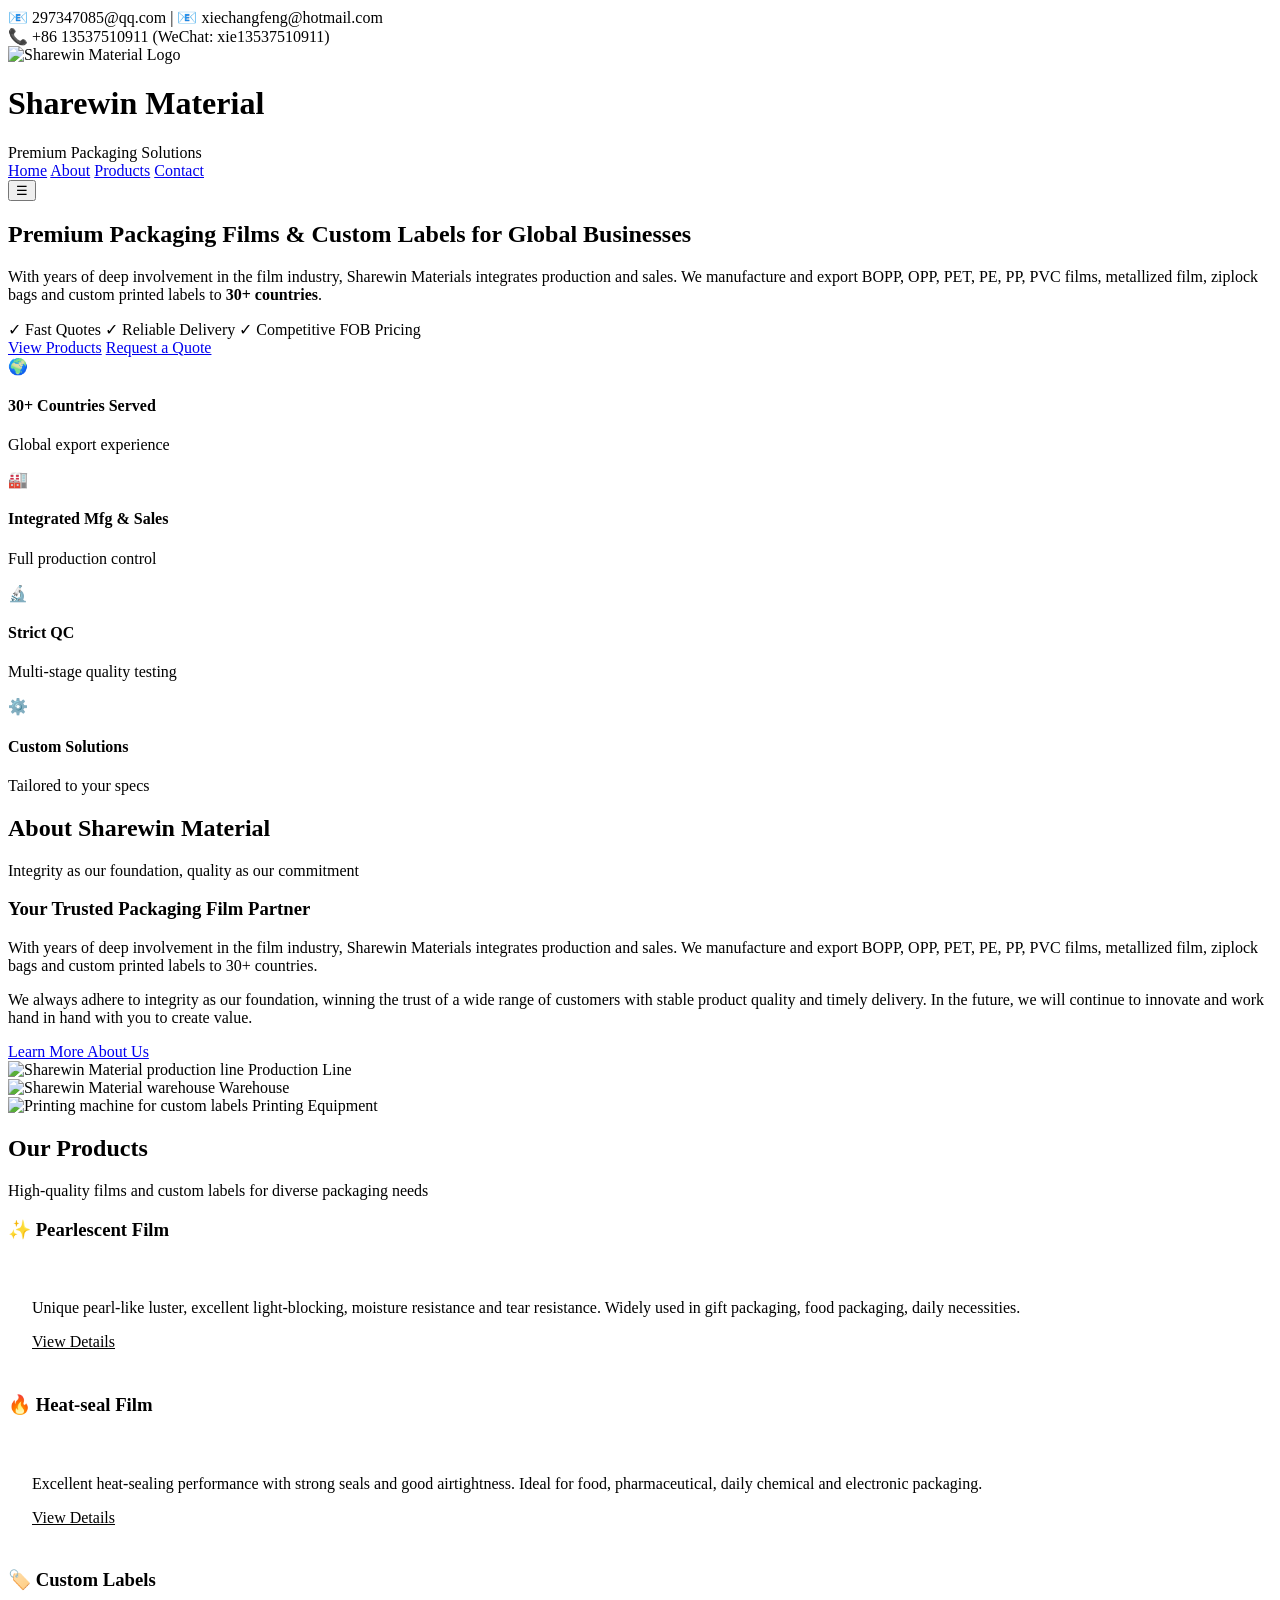
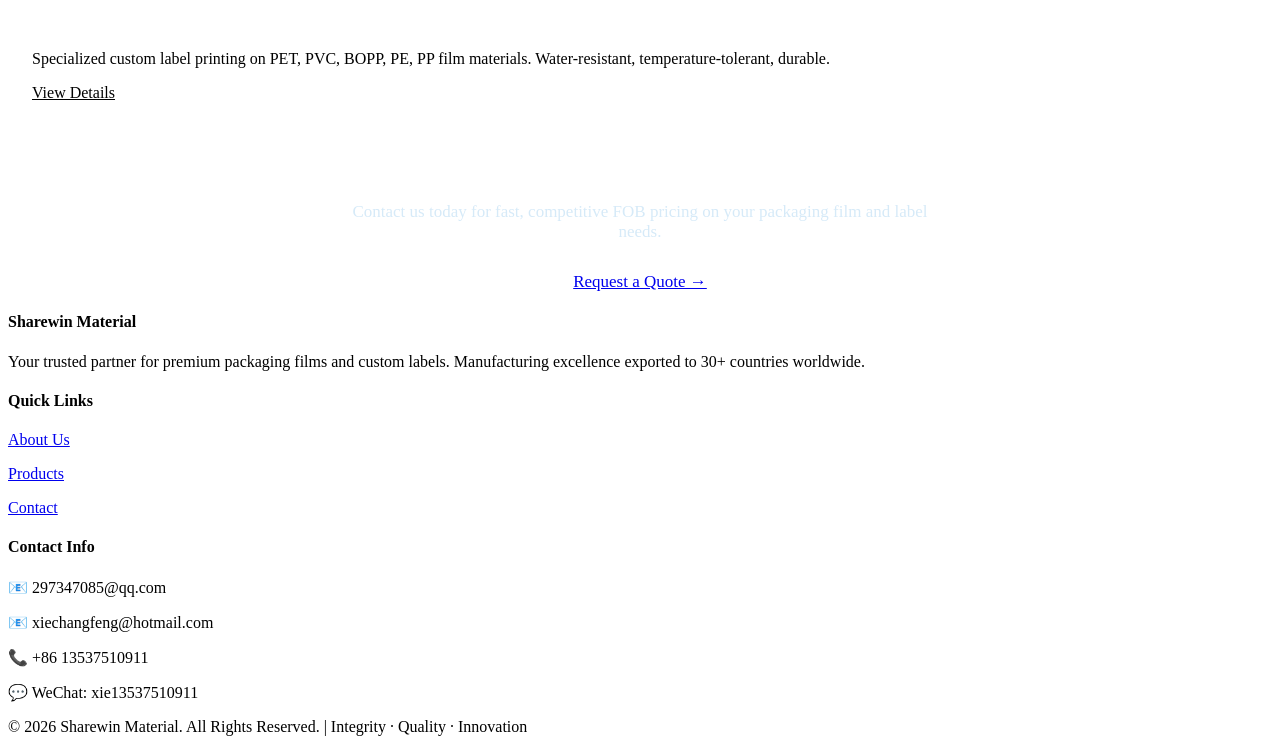
==== index.html @ 736693bd "Add files via upload" ====
<!DOCTYPE html>
<html lang="en">
<head>
  <meta charset="UTF-8">
  <meta name="viewport" content="width=device-width, initial-scale=1.0">
  <meta name="description" content="Sharewin Material - Leading manufacturer and exporter of BOPP, OPP, PET, PE, PP, PVC films, metallized film, ziplock bags and custom printed labels. Trusted by 30+ countries worldwide.">
  <meta name="keywords" content="BOPP film, OPP film, PET film, PE film, PP film, PVC film, metallized film, ziplock bags, custom printed labels, packaging materials, China manufacturer">
  <meta name="author" content="Sharewin Material">
  <meta property="og:title" content="Sharewin Material - Premium Packaging Films & Custom Labels">
  <meta property="og:description" content="Manufacturer & exporter of high-quality packaging films and custom labels to 30+ countries. Fast quotes, reliable delivery, competitive FOB pricing.">
  <meta property="og:type" content="website">
  <meta property="og:url" content="https://sharewinmaterial.com">
  <link rel="canonical" href="https://sharewinmaterial.com">
  <title>Sharewin Material - Premium Packaging Films & Custom Labels Manufacturer</title>
  <link rel="stylesheet" href="css/style.css">
  <link rel="icon" type="image/svg+xml" href="images/favicon.svg">
</head>
<body>

  <!-- Top Bar -->
  <div class="top-bar">
    <div class="container">
      <div>
        <span>📧 297347085@qq.com | 📧 xiechangfeng@hotmail.com</span>
      </div>
      <div>
        <span>📞 +86 13537510911 (WeChat: xie13537510911)</span>
      </div>
    </div>
  </div>

  <!-- Header -->
  <header class="header">
    <div class="container">
      <div class="logo">
        <img src="images/logo.svg" alt="Sharewin Material Logo">
        <div class="logo-text">
          <h1>Sharewin Material</h1>
          <span>Premium Packaging Solutions</span>
        </div>
      </div>
      <nav class="nav" id="nav">
        <a href="index.html" class="active">Home</a>
        <a href="about.html">About</a>
        <a href="products.html">Products</a>
        <a href="contact.html">Contact</a>
      </nav>
      <button class="nav-toggle" id="navToggle" aria-label="Toggle navigation">☰</button>
    </div>
  </header>

  <!-- Hero -->
  <section class="hero">
    <div class="container">
      <div class="hero-content">
        <h2>Premium Packaging Films & Custom Labels for Global Businesses</h2>
        <p>With years of deep involvement in the film industry, Sharewin Materials integrates production and sales. We manufacture and export BOPP, OPP, PET, PE, PP, PVC films, metallized film, ziplock bags and custom printed labels to <strong>30+ countries</strong>.</p>
        <div class="hero-badges">
          <span class="hero-badge">✓ Fast Quotes</span>
          <span class="hero-badge">✓ Reliable Delivery</span>
          <span class="hero-badge">✓ Competitive FOB Pricing</span>
        </div>
        <div class="hero-buttons">
          <a href="products.html" class="btn btn-primary">View Products</a>
          <a href="contact.html" class="btn btn-outline">Request a Quote</a>
        </div>
      </div>
    </div>
  </section>

  <!-- Features Bar -->
  <section class="features-bar">
    <div class="container">
      <div class="features-grid">
        <div class="feature-item">
          <div class="icon">🌍</div>
          <h4>30+ Countries Served</h4>
          <p>Global export experience</p>
        </div>
        <div class="feature-item">
          <div class="icon">🏭</div>
          <h4>Integrated Mfg & Sales</h4>
          <p>Full production control</p>
        </div>
        <div class="feature-item">
          <div class="icon">🔬</div>
          <h4>Strict QC</h4>
          <p>Multi-stage quality testing</p>
        </div>
        <div class="feature-item">
          <div class="icon">⚙️</div>
          <h4>Custom Solutions</h4>
          <p>Tailored to your specs</p>
        </div>
      </div>
    </div>
  </section>

  <!-- About Preview -->
  <section class="section">
    <div class="container">
      <div class="section-header">
        <h2>About Sharewin Material</h2>
        <div class="divider"></div>
        <p>Integrity as our foundation, quality as our commitment</p>
      </div>
      <div class="about-grid">
        <div class="about-text">
          <h3>Your Trusted Packaging Film Partner</h3>
          <p>With years of deep involvement in the film industry, Sharewin Materials integrates production and sales. We manufacture and export BOPP, OPP, PET, PE, PP, PVC films, metallized film, ziplock bags and custom printed labels to 30+ countries.</p>
          <p>We always adhere to integrity as our foundation, winning the trust of a wide range of customers with stable product quality and timely delivery. In the future, we will continue to innovate and work hand in hand with you to create value.</p>
          <a href="about.html" class="btn btn-primary" style="margin-top: 16px;">Learn More About Us</a>
        </div>
        <div class="about-images">
          <div class="about-img-wrap tall">
            <img src="images/factory-production-line-2.webp" alt="Sharewin Material production line" loading="lazy">
            <span class="img-caption">Production Line</span>
          </div>
          <div class="about-img-wrap">
            <img src="images/factory-warehouse.webp" alt="Sharewin Material warehouse" loading="lazy">
            <span class="img-caption">Warehouse</span>
          </div>
          <div class="about-img-wrap">
            <img src="images/printed-label-machine.webp" alt="Printing machine for custom labels" loading="lazy">
            <span class="img-caption">Printing Equipment</span>
          </div>
        </div>
      </div>
    </div>
  </section>

  <!-- Products Preview -->
  <section class="section section-alt">
    <div class="container">
      <div class="section-header">
        <h2>Our Products</h2>
        <div class="divider"></div>
        <p>High-quality films and custom labels for diverse packaging needs</p>
      </div>
      <div class="about-grid" style="grid-template-columns: repeat(3, 1fr); gap: 24px;">
        <div class="product-card" style="margin-bottom: 0;">
          <div class="product-card-header" style="cursor: default;">
            <h3>✨ Pearlescent Film</h3>
          </div>
          <div class="product-card-body" style="padding: 24px; max-height: none;">
            <p class="product-description">Unique pearl-like luster, excellent light-blocking, moisture resistance and tear resistance. Widely used in gift packaging, food packaging, daily necessities.</p>
            <a href="products.html#pearlescent" class="btn btn-outline" style="border-color: var(--color-primary); color: var(--color-primary);">View Details</a>
          </div>
        </div>
        <div class="product-card" style="margin-bottom: 0;">
          <div class="product-card-header" style="cursor: default;">
            <h3>🔥 Heat-seal Film</h3>
          </div>
          <div class="product-card-body" style="padding: 24px; max-height: none;">
            <p class="product-description">Excellent heat-sealing performance with strong seals and good airtightness. Ideal for food, pharmaceutical, daily chemical and electronic packaging.</p>
            <a href="products.html#heatseal" class="btn btn-outline" style="border-color: var(--color-primary); color: var(--color-primary);">View Details</a>
          </div>
        </div>
        <div class="product-card" style="margin-bottom: 0;">
          <div class="product-card-header" style="cursor: default;">
            <h3>🏷️ Custom Labels</h3>
          </div>
          <div class="product-card-body" style="padding: 24px; max-height: none;">
            <p class="product-description">Specialized custom label printing on PET, PVC, BOPP, PE, PP film materials. Water-resistant, temperature-tolerant, durable.</p>
            <a href="products.html#labels" class="btn btn-outline" style="border-color: var(--color-primary); color: var(--color-primary);">View Details</a>
          </div>
        </div>
      </div>
    </div>
  </section>

  <!-- CTA Section -->
  <section class="section" style="background: var(--color-primary); color: #fff; text-align: center;">
    <div class="container">
      <h2 style="color: #fff; font-size: 30px; margin-bottom: 16px;">Ready to Get a Quote?</h2>
      <p style="font-size: 17px; color: #d6eaf8; margin-bottom: 30px; max-width: 600px; margin-left: auto; margin-right: auto;">Contact us today for fast, competitive FOB pricing on your packaging film and label needs.</p>
      <a href="contact.html" class="btn btn-primary" style="background: var(--color-accent); font-size: 17px; padding: 16px 40px;">Request a Quote →</a>
    </div>
  </section>

  <!-- Footer -->
  <footer class="footer">
    <div class="container">
      <div>
        <h4>Sharewin Material</h4>
        <p>Your trusted partner for premium packaging films and custom labels. Manufacturing excellence exported to 30+ countries worldwide.</p>
      </div>
      <div>
        <h4>Quick Links</h4>
        <p><a href="about.html">About Us</a></p>
        <p><a href="products.html">Products</a></p>
        <p><a href="contact.html">Contact</a></p>
      </div>
      <div>
        <h4>Contact Info</h4>
        <p>📧 297347085@qq.com</p>
        <p>📧 xiechangfeng@hotmail.com</p>
        <p>📞 +86 13537510911</p>
        <p>💬 WeChat: xie13537510911</p>
      </div>
      <div class="footer-bottom">
        <p>&copy; 2026 Sharewin Material. All Rights Reserved. | Integrity · Quality · Innovation</p>
      </div>
    </div>
  </footer>

  <script>
    // Mobile nav toggle
    document.getElementById('navToggle').addEventListener('click', function() {
      document.getElementById('nav').classList.toggle('open');
    });
  </script>
</body>
</html>
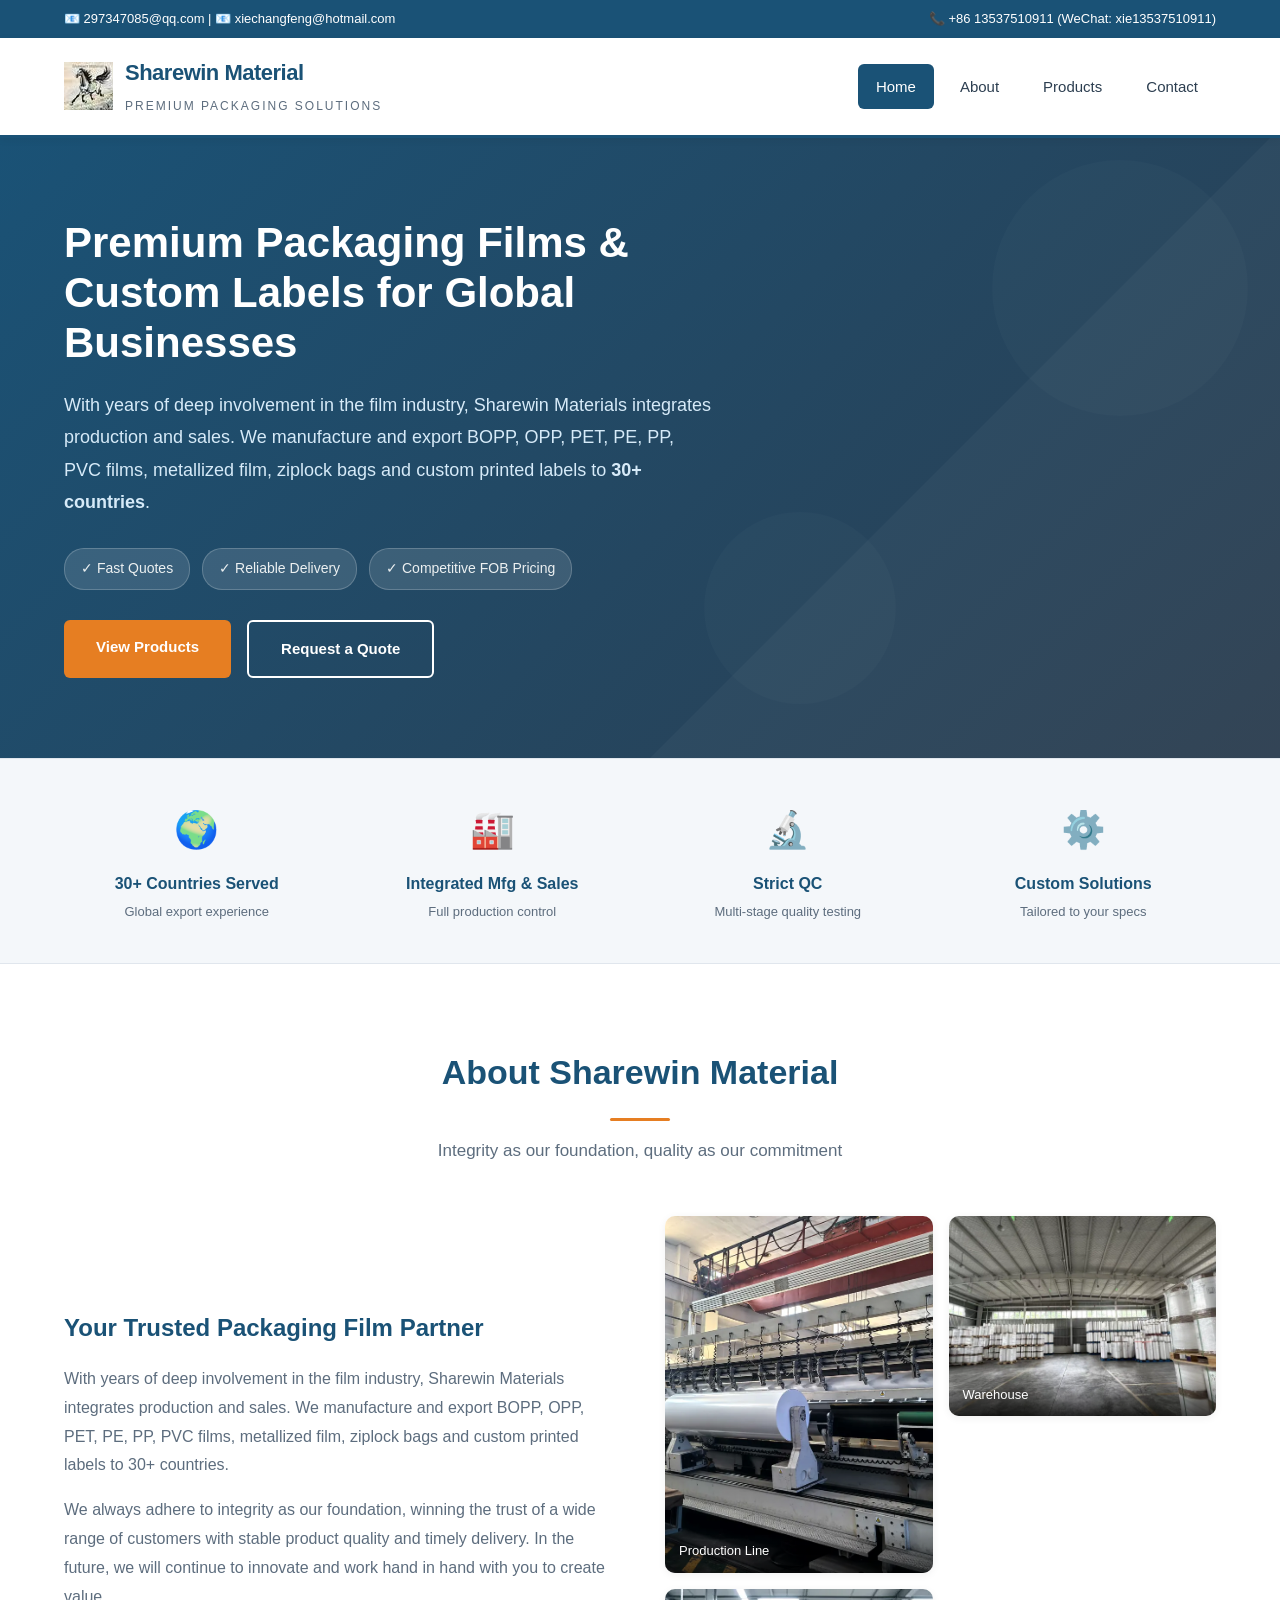
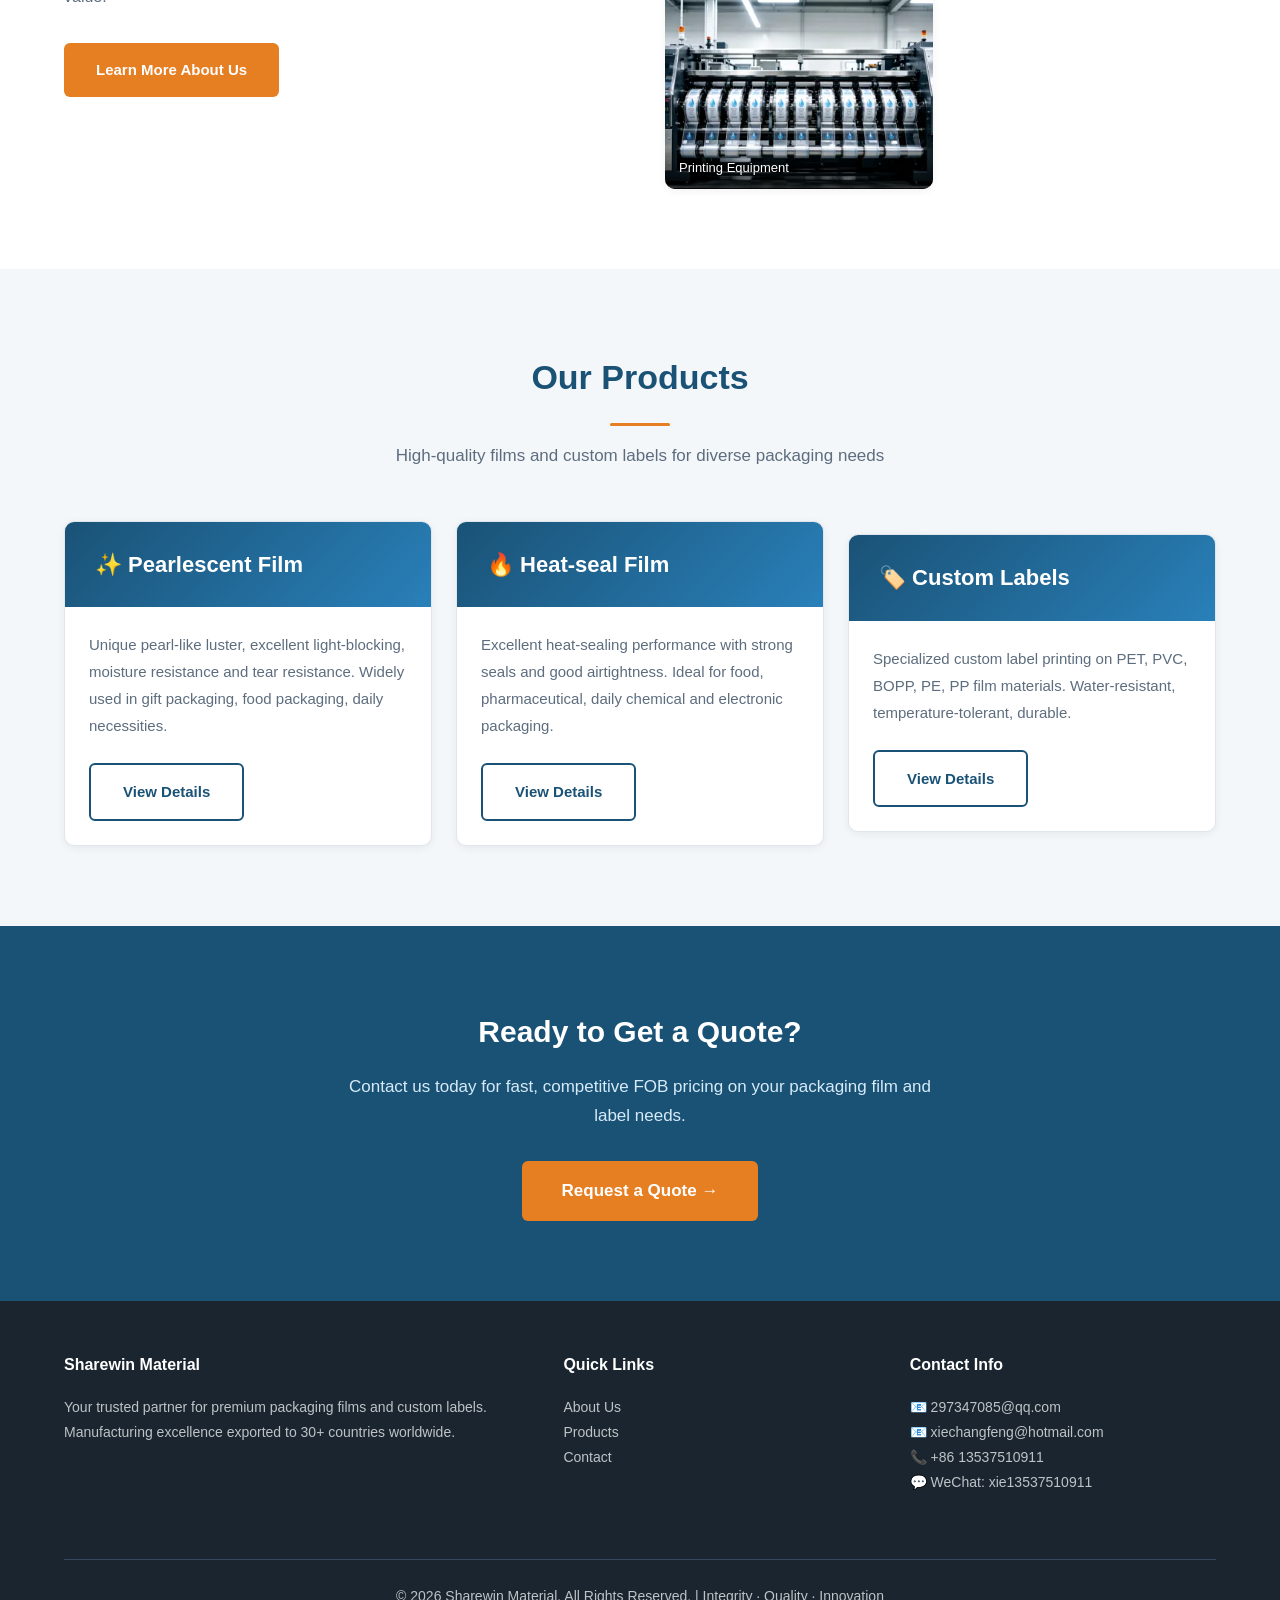
==== commit d141974e: "Add files via upload" ====
--- a/index.html
+++ b/index.html
@@ -33,12 +33,16 @@
   <header class="header">
     <div class="container">
       <div class="logo">
-        <img src="images/logo.svg" alt="Sharewin Material Logo">
-        <div class="logo-text">
-          <h1>Sharewin Material</h1>
-          <span>Premium Packaging Solutions</span>
-        </div>
-      </div>
+  <picture>
+    <source media="(max-width: 768px)" srcset="images/logo-nav-mobile.webp" type="image/webp">
+    <img src="images/logo-nav.webp" alt="Sharewin Material" class="logo-img"
+         width="49" height="48" loading="eager" fetchpriority="high">
+  </picture>
+  <div class="logo-text">
+    <h1>Sharewin Material</h1>
+    <span>Premium Packaging Solutions</span>
+  </div>
+</div>
       <nav class="nav" id="nav">
         <a href="index.html" class="active">Home</a>
         <a href="about.html">About</a>
--- a/css/style.css
+++ b/css/style.css
@@ -0,0 +1,978 @@
+/* ============================================
+   Sharewin Material - Corporate B2B Style
+   ============================================ */
+
+/* --- Reset & Base --- */
+*,
+*::before,
+*::after {
+  margin: 0;
+  padding: 0;
+  box-sizing: border-box;
+}
+
+:root {
+  --color-primary: #1a5276;
+  --color-primary-light: #2980b9;
+  --color-accent: #e67e22;
+  --color-accent-hover: #d35400;
+  --color-bg: #ffffff;
+  --color-bg-alt: #f4f7fa;
+  --color-text: #2c3e50;
+  --color-text-light: #5d6d7e;
+  --color-border: #e0e6ed;
+  --shadow-sm: 0 2px 8px rgba(0, 0, 0, 0.06);
+  --shadow-md: 0 4px 16px rgba(0, 0, 0, 0.1);
+  --shadow-lg: 0 8px 30px rgba(0, 0, 0, 0.12);
+  --radius: 6px;
+  --radius-lg: 10px;
+  --max-width: 1200px;
+  --transition: all 0.3s ease;
+}
+
+html {
+  scroll-behavior: smooth;
+  scroll-padding-top: 80px;
+}
+
+body {
+  font-family: 'Segoe UI', 'Helvetica Neue', Arial, sans-serif;
+  font-size: 16px;
+  line-height: 1.7;
+  color: var(--color-text);
+  background: var(--color-bg);
+  -webkit-font-smoothing: antialiased;
+}
+
+a {
+  color: var(--color-primary-light);
+  text-decoration: none;
+  transition: var(--transition);
+}
+
+a:hover {
+  color: var(--color-accent);
+}
+
+img {
+  max-width: 100%;
+  height: auto;
+  display: block;
+}
+
+.container {
+  max-width: var(--max-width);
+  margin: 0 auto;
+  padding: 0 24px;
+}
+
+/* --- Top Bar --- */
+.top-bar {
+  background: var(--color-primary);
+  color: #fff;
+  font-size: 13px;
+  padding: 8px 0;
+}
+
+.top-bar .container {
+  display: flex;
+  justify-content: space-between;
+  align-items: center;
+  flex-wrap: wrap;
+  gap: 10px;
+}
+
+.top-bar a {
+  color: #d6eaf8;
+}
+
+.top-bar a:hover {
+  color: #fff;
+}
+
+.top-bar i {
+  margin-right: 5px;
+}
+
+/* --- Header / Nav --- */
+.header {
+  background: #fff;
+  box-shadow: var(--shadow-sm);
+  position: sticky;
+  top: 0;
+  z-index: 1000;
+  border-bottom: 3px solid var(--color-primary);
+}
+
+.header .container {
+  display: flex;
+  justify-content: space-between;
+  align-items: center;
+  padding: 16px 24px;
+}
+
+.logo {
+  display: flex;
+  align-items: center;
+  gap: 12px;
+}
+
+.logo-img {
+  height: 48px;
+  width: auto;
+  display: block;
+}
+
+@media (max-width: 768px) {
+  .logo-img {
+    height: 38px;
+  }
+}
+.logo-text h1 {
+  font-size: 22px;
+  font-weight: 700;
+  color: var(--color-primary);
+  letter-spacing: -0.5px;
+}
+
+.logo-text span {
+  font-size: 12px;
+  color: var(--color-text-light);
+  text-transform: uppercase;
+  letter-spacing: 2px;
+}
+
+.nav {
+  display: flex;
+  gap: 8px;
+  align-items: center;
+}
+
+.nav a {
+  padding: 10px 18px;
+  border-radius: var(--radius);
+  font-weight: 500;
+  font-size: 15px;
+  color: var(--color-text);
+  transition: var(--transition);
+}
+
+.nav a:hover,
+.nav a.active {
+  background: var(--color-primary);
+  color: #fff;
+}
+
+.nav-toggle {
+  display: none;
+  background: none;
+  border: none;
+  font-size: 28px;
+  color: var(--color-primary);
+  cursor: pointer;
+  padding: 5px;
+}
+
+/* --- Hero Section --- */
+.hero {
+  position: relative;
+  background: linear-gradient(135deg, var(--color-primary) 0%, #2c3e50 100%);
+  color: #fff;
+  padding: 80px 0;
+  overflow: hidden;
+}
+
+.hero::before {
+  content: '';
+  position: absolute;
+  top: 0;
+  right: 0;
+  width: 50%;
+  height: 100%;
+  background: url('data:image/svg+xml,<svg xmlns="http://www.w3.org/2000/svg" viewBox="0 0 400 400"><polygon fill="%23ffffff08" points="0,400 400,0 400,400"/><circle cx="300" cy="100" r="80" fill="%23ffffff05"/><circle cx="100" cy="300" r="60" fill="%23ffffff05"/></svg>') no-repeat center;
+  background-size: cover;
+}
+
+.hero .container {
+  position: relative;
+  z-index: 1;
+}
+
+.hero-content {
+  max-width: 650px;
+}
+
+.hero h2 {
+  font-size: 42px;
+  font-weight: 700;
+  line-height: 1.2;
+  margin-bottom: 20px;
+}
+
+.hero p {
+  font-size: 18px;
+  color: #d6eaf8;
+  margin-bottom: 30px;
+  line-height: 1.8;
+}
+
+.hero-badges {
+  display: flex;
+  gap: 12px;
+  flex-wrap: wrap;
+  margin-bottom: 30px;
+}
+
+.hero-badge {
+  background: rgba(255, 255, 255, 0.12);
+  border: 1px solid rgba(255, 255, 255, 0.2);
+  padding: 8px 16px;
+  border-radius: 20px;
+  font-size: 14px;
+  color: #ecf0f1;
+}
+
+.btn {
+  display: inline-block;
+  padding: 14px 32px;
+  border-radius: var(--radius);
+  font-weight: 600;
+  font-size: 15px;
+  transition: var(--transition);
+  border: none;
+  cursor: pointer;
+  text-align: center;
+}
+
+.btn-primary {
+  background: var(--color-accent);
+  color: #fff;
+}
+
+.btn-primary:hover {
+  background: var(--color-accent-hover);
+  color: #fff;
+  transform: translateY(-2px);
+  box-shadow: var(--shadow-md);
+}
+
+.btn-outline {
+  background: transparent;
+  border: 2px solid #fff;
+  color: #fff;
+}
+
+.btn-outline:hover {
+  background: #fff;
+  color: var(--color-primary);
+}
+
+.hero-buttons {
+  display: flex;
+  gap: 16px;
+  flex-wrap: wrap;
+}
+
+/* --- Section Common --- */
+.section {
+  padding: 80px 0;
+}
+
+.section-alt {
+  background: var(--color-bg-alt);
+}
+
+.section-header {
+  text-align: center;
+  margin-bottom: 50px;
+}
+
+.section-header h2 {
+  font-size: 34px;
+  font-weight: 700;
+  color: var(--color-primary);
+  margin-bottom: 12px;
+}
+
+.section-header p {
+  font-size: 17px;
+  color: var(--color-text-light);
+  max-width: 600px;
+  margin: 0 auto;
+}
+
+.section-header .divider {
+  width: 60px;
+  height: 3px;
+  background: var(--color-accent);
+  margin: 16px auto;
+  border-radius: 2px;
+}
+
+/* --- About Page --- */
+.about-grid {
+  display: grid;
+  grid-template-columns: 1fr 1fr;
+  gap: 50px;
+  align-items: center;
+}
+
+.about-text h3 {
+  font-size: 24px;
+  color: var(--color-primary);
+  margin-bottom: 16px;
+}
+
+.about-text p {
+  margin-bottom: 16px;
+  color: var(--color-text-light);
+  font-size: 16px;
+  line-height: 1.8;
+}
+
+.about-stats {
+  display: grid;
+  grid-template-columns: repeat(3, 1fr);
+  gap: 20px;
+  margin-top: 30px;
+}
+
+.stat-card {
+  text-align: center;
+  padding: 20px;
+  background: #fff;
+  border-radius: var(--radius-lg);
+  box-shadow: var(--shadow-sm);
+  border-top: 3px solid var(--color-accent);
+}
+
+.stat-card .number {
+  font-size: 32px;
+  font-weight: 700;
+  color: var(--color-primary);
+}
+
+.stat-card .label {
+  font-size: 13px;
+  color: var(--color-text-light);
+  margin-top: 4px;
+}
+
+.about-images {
+  display: grid;
+  grid-template-columns: 1fr 1fr;
+  gap: 16px;
+}
+
+.about-images .img-placeholder {
+  aspect-ratio: 4/3;
+  border-radius: var(--radius-lg);
+  overflow: hidden;
+  position: relative;
+  background: var(--color-bg-alt);
+  border: 2px dashed var(--color-border);
+  display: flex;
+  flex-direction: column;
+  align-items: center;
+  justify-content: center;
+  color: var(--color-text-light);
+  font-size: 14px;
+  transition: var(--transition);
+}
+
+.about-images .img-placeholder:hover {
+  border-color: var(--color-primary-light);
+  color: var(--color-primary);
+}
+
+.about-images .img-placeholder .icon {
+  font-size: 36px;
+  margin-bottom: 8px;
+  opacity: 0.5;
+}
+
+.about-images .img-placeholder.tall {
+  grid-row: span 2;
+  aspect-ratio: 3/4;
+}
+
+/* Real image wrappers (replacing placeholders) */
+.about-img-wrap {
+  position: relative;
+  border-radius: var(--radius-lg);
+  overflow: hidden;
+  box-shadow: var(--shadow-sm);
+  transition: var(--transition);
+  aspect-ratio: 4/3;
+}
+
+.about-img-wrap.tall {
+  aspect-ratio: 3/4;
+}
+
+.about-img-wrap img {
+  width: 100%;
+  height: 100%;
+  object-fit: cover;
+  display: block;
+  transition: transform 0.4s ease;
+}
+
+.about-img-wrap:hover img {
+  transform: scale(1.04);
+}
+
+.about-img-wrap .img-caption {
+  position: absolute;
+  bottom: 0;
+  left: 0;
+  right: 0;
+  padding: 10px 14px;
+  background: linear-gradient(to top, rgba(0,0,0,0.7), transparent);
+  color: #fff;
+  font-size: 13px;
+  font-weight: 500;
+}
+
+/* --- Products Page --- */
+.product-categories {
+  display: flex;
+  justify-content: center;
+  gap: 12px;
+  margin-bottom: 40px;
+  flex-wrap: wrap;
+}
+
+.cat-btn {
+  padding: 10px 24px;
+  border: 2px solid var(--color-border);
+  border-radius: 30px;
+  background: #fff;
+  font-size: 15px;
+  font-weight: 500;
+  color: var(--color-text);
+  cursor: pointer;
+  transition: var(--transition);
+}
+
+.cat-btn:hover,
+.cat-btn.active {
+  border-color: var(--color-primary);
+  background: var(--color-primary);
+  color: #fff;
+}
+
+.product-card {
+  background: #fff;
+  border-radius: var(--radius-lg);
+  box-shadow: var(--shadow-sm);
+  overflow: hidden;
+  margin-bottom: 30px;
+  transition: var(--transition);
+  border: 1px solid var(--color-border);
+}
+
+.product-card:hover {
+  box-shadow: var(--shadow-lg);
+  transform: translateY(-3px);
+}
+
+.product-card-header {
+  background: linear-gradient(135deg, var(--color-primary), var(--color-primary-light));
+  color: #fff;
+  padding: 24px 30px;
+  display: flex;
+  justify-content: space-between;
+  align-items: center;
+  cursor: pointer;
+}
+
+.product-card-header h3 {
+  font-size: 22px;
+  font-weight: 600;
+}
+
+.product-card-header .toggle-icon {
+  font-size: 24px;
+  transition: transform 0.3s;
+}
+
+.product-card.open .product-card-header .toggle-icon {
+  transform: rotate(180deg);
+}
+
+.product-card-body {
+  padding: 0;
+  max-height: 0;
+  overflow: hidden;
+  transition: max-height 0.4s ease, padding 0.4s ease;
+}
+
+.product-card.open .product-card-body {
+  padding: 30px;
+  max-height: 2000px;
+}
+
+.product-description {
+  font-size: 15px;
+  color: var(--color-text-light);
+  line-height: 1.8;
+  margin-bottom: 24px;
+}
+
+.product-specs {
+  width: 100%;
+  border-collapse: collapse;
+  margin-bottom: 20px;
+}
+
+.product-specs th,
+.product-specs td {
+  padding: 12px 16px;
+  text-align: left;
+  border-bottom: 1px solid var(--color-border);
+  font-size: 14px;
+}
+
+.product-specs th {
+  background: var(--color-bg-alt);
+  color: var(--color-primary);
+  font-weight: 600;
+  width: 40%;
+}
+
+.product-specs td {
+  color: var(--color-text);
+}
+
+.product-specs tr:last-child th,
+.product-specs tr:last-child td {
+  border-bottom: none;
+}
+
+.product-image-area {
+  background: var(--color-bg-alt);
+  border: 1px solid var(--color-border);
+  border-radius: var(--radius);
+  padding: 16px;
+  text-align: center;
+  color: var(--color-text-light);
+  margin-top: 16px;
+  overflow: hidden;
+}
+
+.product-image-area img {
+  width: 100%;
+  max-height: 400px;
+  object-fit: contain;
+  border-radius: 6px;
+  display: block;
+  margin: 0 auto;
+}
+
+.product-image-area .icon {
+  font-size: 40px;
+  margin-bottom: 10px;
+  opacity: 0.4;
+}
+
+/* --- Contact Page --- */
+.contact-grid {
+  display: grid;
+  grid-template-columns: 1fr 1.2fr;
+  gap: 50px;
+}
+
+.contact-info {
+  background: var(--color-primary);
+  color: #fff;
+  padding: 40px;
+  border-radius: var(--radius-lg);
+}
+
+.contact-info h3 {
+  font-size: 24px;
+  margin-bottom: 24px;
+  color: #fff;
+}
+
+.contact-item {
+  display: flex;
+  align-items: flex-start;
+  gap: 16px;
+  margin-bottom: 24px;
+}
+
+.contact-item .icon {
+  width: 44px;
+  height: 44px;
+  background: rgba(255, 255, 255, 0.12);
+  border-radius: 50%;
+  display: flex;
+  align-items: center;
+  justify-content: center;
+  font-size: 20px;
+  flex-shrink: 0;
+}
+
+.contact-item .label {
+  font-size: 12px;
+  text-transform: uppercase;
+  letter-spacing: 1px;
+  color: #aed6f1;
+  margin-bottom: 2px;
+}
+
+.contact-item .value {
+  font-size: 16px;
+  color: #fff;
+  font-weight: 500;
+}
+
+.contact-item a.value {
+  color: #d6eaf8;
+}
+
+.contact-item a.value:hover {
+  color: var(--color-accent);
+}
+
+/* --- Quote Form --- */
+.quote-form {
+  background: #fff;
+  padding: 40px;
+  border-radius: var(--radius-lg);
+  box-shadow: var(--shadow-md);
+  border: 1px solid var(--color-border);
+}
+
+.quote-form h3 {
+  font-size: 24px;
+  color: var(--color-primary);
+  margin-bottom: 8px;
+}
+
+.quote-form .form-subtitle {
+  color: var(--color-text-light);
+  margin-bottom: 28px;
+  font-size: 15px;
+}
+
+.form-row {
+  display: grid;
+  grid-template-columns: 1fr 1fr;
+  gap: 20px;
+  margin-bottom: 20px;
+}
+
+.form-group {
+  margin-bottom: 20px;
+}
+
+.form-group label {
+  display: block;
+  font-size: 14px;
+  font-weight: 600;
+  color: var(--color-text);
+  margin-bottom: 6px;
+}
+
+.form-group label .required {
+  color: #e74c3c;
+}
+
+.form-group input,
+.form-group select,
+.form-group textarea {
+  width: 100%;
+  padding: 12px 16px;
+  border: 1px solid var(--color-border);
+  border-radius: var(--radius);
+  font-size: 15px;
+  color: var(--color-text);
+  background: #fff;
+  transition: var(--transition);
+  font-family: inherit;
+}
+
+.form-group input:focus,
+.form-group select:focus,
+.form-group textarea:focus {
+  outline: none;
+  border-color: var(--color-primary-light);
+  box-shadow: 0 0 0 3px rgba(41, 128, 185, 0.1);
+}
+
+.form-group textarea {
+  resize: vertical;
+  min-height: 120px;
+}
+
+.form-group select {
+  appearance: none;
+  background-image: url("data:image/svg+xml,%3Csvg xmlns='http://www.w3.org/2000/svg' width='12' height='12' viewBox='0 0 12 12'%3E%3Cpath fill='%235d6d7e' d='M6 8L1 3h10z'/%3E%3C/svg%3E");
+  background-repeat: no-repeat;
+  background-position: right 16px center;
+  padding-right: 40px;
+}
+
+.form-submit {
+  width: 100%;
+  padding: 16px;
+  font-size: 16px;
+  margin-top: 10px;
+}
+
+.form-success {
+  display: none;
+  background: #d4efdf;
+  color: #1e8449;
+  padding: 16px 20px;
+  border-radius: var(--radius);
+  margin-bottom: 20px;
+  font-weight: 500;
+  border: 1px solid #a9dfbf;
+}
+
+/* --- Features Bar --- */
+.features-bar {
+  background: var(--color-bg-alt);
+  padding: 40px 0;
+  border-top: 1px solid var(--color-border);
+  border-bottom: 1px solid var(--color-border);
+}
+
+.features-grid {
+  display: grid;
+  grid-template-columns: repeat(4, 1fr);
+  gap: 30px;
+}
+
+.feature-item {
+  text-align: center;
+}
+
+.feature-item .icon {
+  font-size: 36px;
+  margin-bottom: 10px;
+}
+
+.feature-item h4 {
+  font-size: 16px;
+  color: var(--color-primary);
+  margin-bottom: 4px;
+}
+
+.feature-item p {
+  font-size: 13px;
+  color: var(--color-text-light);
+}
+
+/* --- Footer --- */
+.footer {
+  background: #1a252f;
+  color: #bdc3c7;
+  padding: 50px 0 20px;
+}
+
+.footer .container {
+  display: grid;
+  grid-template-columns: 1.5fr 1fr 1fr;
+  gap: 40px;
+}
+
+.footer h4 {
+  color: #fff;
+  font-size: 16px;
+  margin-bottom: 16px;
+}
+
+.footer p,
+.footer a {
+  font-size: 14px;
+  color: #bdc3c7;
+  line-height: 1.8;
+}
+
+.footer a:hover {
+  color: var(--color-accent);
+}
+
+.footer .footer-bottom {
+  grid-column: 1 / -1;
+  text-align: center;
+  padding-top: 24px;
+  margin-top: 24px;
+  border-top: 1px solid #34495e;
+  font-size: 13px;
+}
+
+/* --- SEO / Accessibility --- */
+.sr-only {
+  position: absolute;
+  width: 1px;
+  height: 1px;
+  padding: 0;
+  margin: -1px;
+  overflow: hidden;
+  clip: rect(0, 0, 0, 0);
+  border: 0;
+}
+
+/* --- Responsive --- */
+@media (max-width: 900px) {
+  .about-grid {
+    grid-template-columns: 1fr;
+  }
+
+  .contact-grid {
+    grid-template-columns: 1fr;
+  }
+
+  .features-grid {
+    grid-template-columns: repeat(2, 1fr);
+  }
+
+  .footer .container {
+    grid-template-columns: 1fr 1fr;
+  }
+
+  .hero h2 {
+    font-size: 32px;
+  }
+
+  .nav {
+    display: none;
+    position: absolute;
+    top: 100%;
+    left: 0;
+    right: 0;
+    background: #fff;
+    flex-direction: column;
+    padding: 16px;
+    box-shadow: var(--shadow-md);
+  }
+
+  .nav.open {
+    display: flex;
+  }
+
+  .nav-toggle {
+    display: block;
+  }
+}
+
+@media (max-width: 600px) {
+  .section {
+    padding: 50px 0;
+  }
+
+  .hero {
+    padding: 50px 0;
+  }
+
+  .hero h2 {
+    font-size: 26px;
+  }
+
+  .form-row {
+    grid-template-columns: 1fr;
+  }
+
+  .about-stats {
+    grid-template-columns: 1fr;
+  }
+
+  .features-grid {
+    grid-template-columns: 1fr;
+  }
+
+  .footer .container {
+    grid-template-columns: 1fr;
+  }
+
+  .top-bar .container {
+    font-size: 12px;
+  }
+}
+/* ===== 移动端产品页精准修复 ===== */
+@media (max-width: 768px) {
+  /* 产品卡片在小屏取消固定最大宽度，改为自适应 */
+  .product-card[style*="max-width"] {
+    max-width: 100% !important;
+    margin-left: 0 !important;
+    margin-right: 0 !important;
+  }
+
+  /* 产品卡片头部的标题和箭头在一行，不换行 */
+  .product-card-header {
+    flex-wrap: nowrap !important;
+    gap: 8px;
+    padding: 16px 18px;
+  }
+
+  .product-card-header h3 {
+    font-size: 17px !important;
+    white-space: normal;
+    word-break: break-word;
+    flex: 1;
+  }
+
+  .product-card-header .toggle-icon {
+    flex-shrink: 0;
+  }
+
+  /* 产品卡片内部内容区域 */
+  .product-card-body {
+    padding: 0 18px 18px !important;
+  }
+
+  /* 规格表格在小屏不溢出 */
+  .product-specs {
+    font-size: 13px;
+    width: 100%;
+    display: table;
+  }
+
+  .product-specs th,
+  .product-specs td {
+    padding: 8px 10px;
+    word-break: break-word;
+  }
+
+  /* 产品图片区域不溢出 */
+  .product-image-area {
+    padding: 10px;
+    margin-top: 12px;
+  }
+
+  .product-image-area img {
+    max-width: 100%;
+    height: auto;
+  }
+
+  /* 请求报价按钮全宽 */
+  .product-card-body .btn {
+    width: 100%;
+    text-align: center;
+  }
+
+  /* 分类导航按钮紧凑排列 */
+  .product-categories {
+    gap: 8px;
+  }
+
+  .cat-btn {
+    padding: 8px 16px;
+    font-size: 13px;
+  }
+
+  /* 页面标题缩小 */
+  .hero h2[style*="font-size"] {
+    font-size: 26px !important;
+  }
+
+  .hero p[style*="font-size"] {
+    font-size: 15px !important;
+  }
+}
